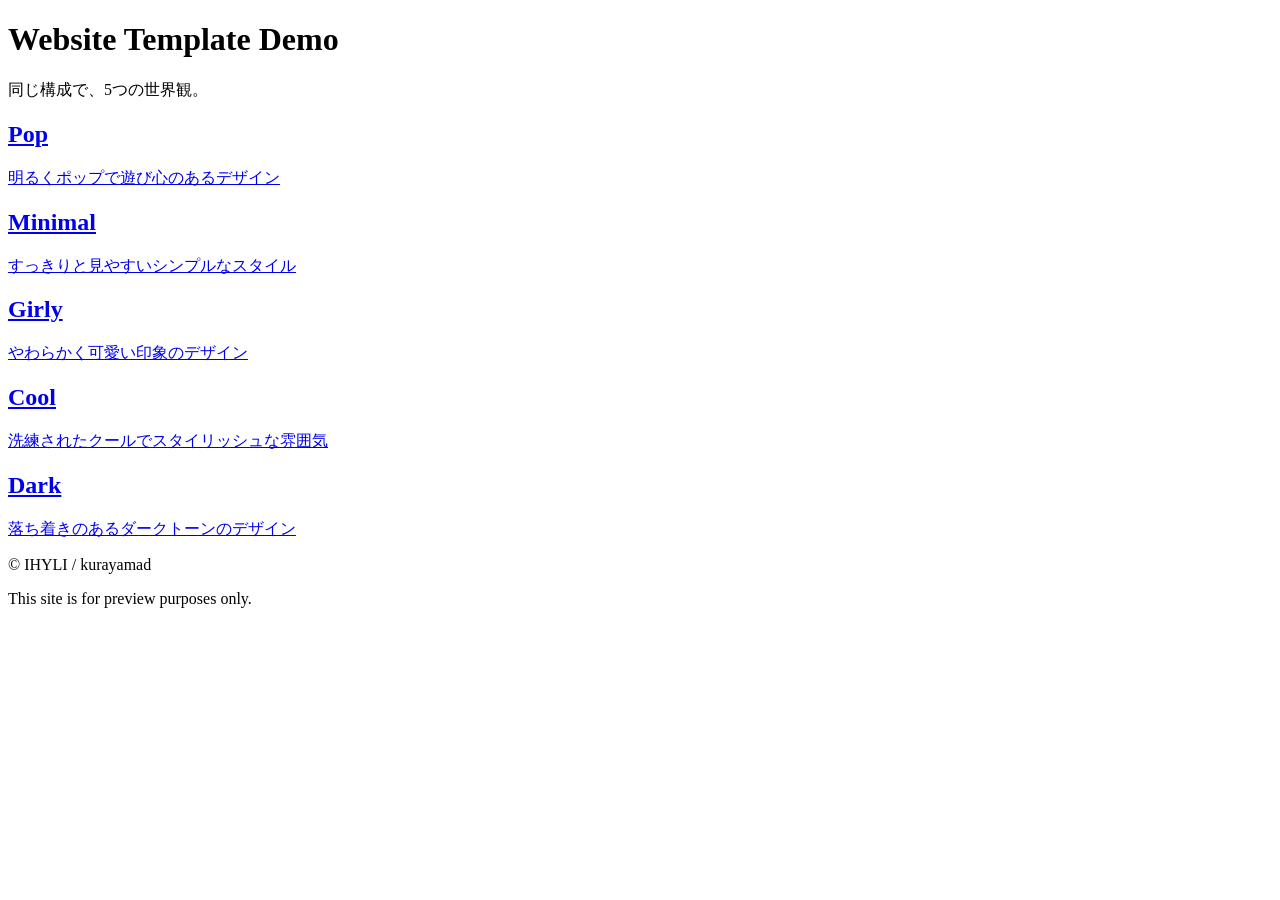
==== index.html @ 6b9346f4 "Add initial HTML structure for website template" ====
<!DOCTYPE html>
<html lang="ja">
<head>
  <meta charset="UTF-8">
  <meta name="viewport" content="width=device-width, initial-scale=1.0">
  <title>Website Template Demo</title>
  <link rel="stylesheet" href="style.css">
</head>
<body>
  <main class="container">
    <h1>Website Template Demo</h1>
    <p class="subtitle">同じ構成で、5つの世界観。</p>

    <div class="grid">
      <a class="card" href="./pop/">
        <h2>Pop</h2>
        <p>明るくポップで遊び心のあるデザイン</p>
      </a>

      <a class="card" href="./minimal/">
        <h2>Minimal</h2>
        <p>すっきりと見やすいシンプルなスタイル</p>
      </a>

      <a class="card" href="./girly/">
        <h2>Girly</h2>
        <p>やわらかく可愛い印象のデザイン</p>
      </a>

      <a class="card" href="./cool/">
        <h2>Cool</h2>
        <p>洗練されたクールでスタイリッシュな雰囲気</p>
      </a>

      <a class="card" href="./dark/">
        <h2>Dark</h2>
        <p>落ち着きのあるダークトーンのデザイン</p>
      </a>
    </div>

    <footer>
      <p>© IHYLI / kurayamad</p>
      <p class="note">This site is for preview purposes only.</p>
    </footer>
  </main>
</body>
</html>
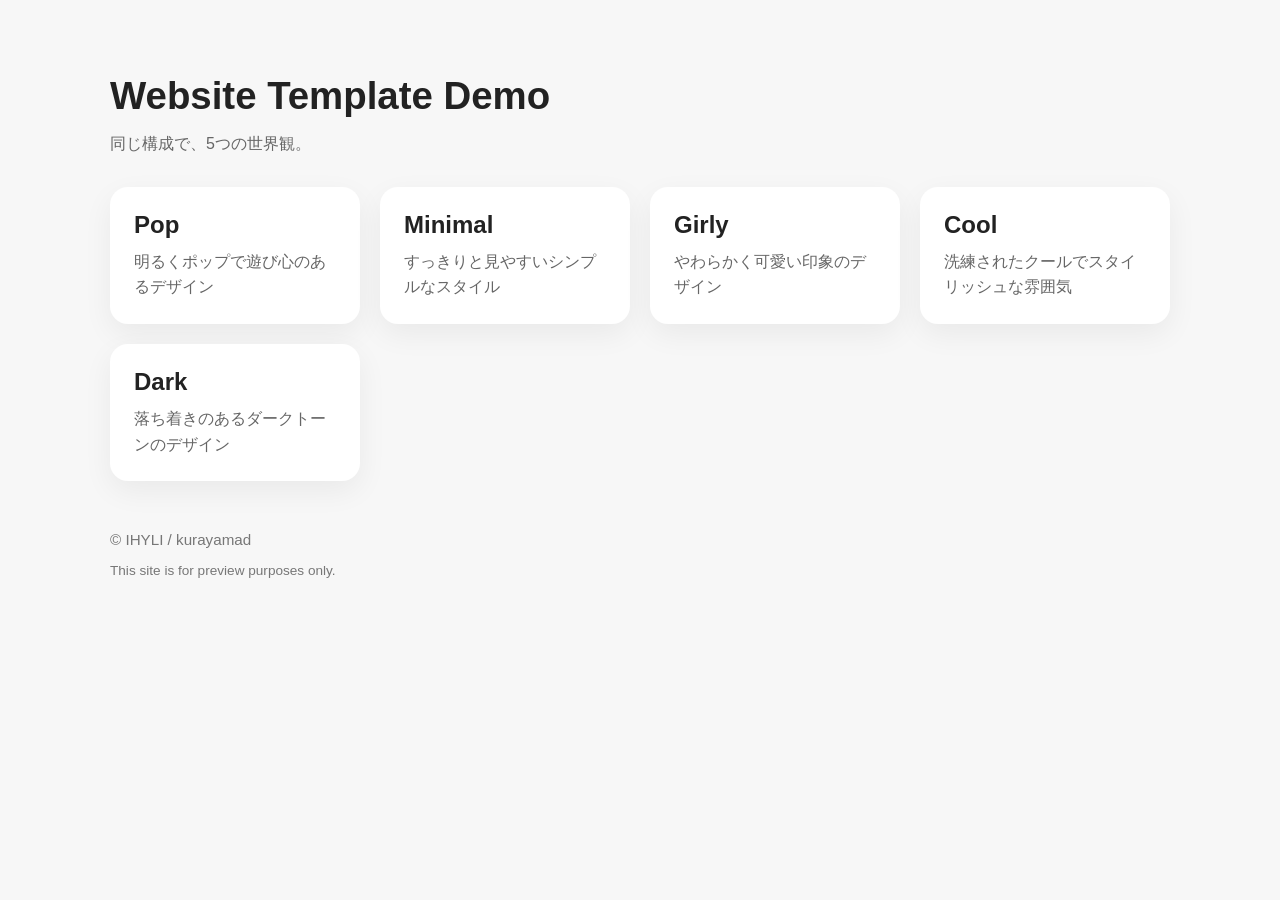
==== commit 648a7194: "Update index.html" ====
--- a/index.html
+++ b/index.html
@@ -12,27 +12,27 @@
     <p class="subtitle">同じ構成で、5つの世界観。</p>
 
     <div class="grid">
-      <a class="card" href="./pop/">
+      <a class="card" href="./Cafe-Template-Retropop/">
         <h2>Pop</h2>
         <p>明るくポップで遊び心のあるデザイン</p>
       </a>
 
-      <a class="card" href="./minimal/">
+      <a class="card" href="./Cafe-Template-Minimal/">
         <h2>Minimal</h2>
         <p>すっきりと見やすいシンプルなスタイル</p>
       </a>
 
-      <a class="card" href="./girly/">
+      <a class="card" href="./Cafe-Template-Girly/">
         <h2>Girly</h2>
         <p>やわらかく可愛い印象のデザイン</p>
       </a>
 
-      <a class="card" href="./cool/">
+      <a class="card" href="./Cafe-Template-Cool/">
         <h2>Cool</h2>
         <p>洗練されたクールでスタイリッシュな雰囲気</p>
       </a>
 
-      <a class="card" href="./dark/">
+      <a class="card" href="./Cafe-Template-Dark/">
         <h2>Dark</h2>
         <p>落ち着きのあるダークトーンのデザイン</p>
       </a>
--- a/style.css
+++ b/style.css
@@ -0,0 +1,70 @@
+* {
+  box-sizing: border-box;
+}
+
+body {
+  margin: 0;
+  font-family: Arial, sans-serif;
+  background: #f7f7f7;
+  color: #222;
+}
+
+.container {
+  max-width: 1100px;
+  margin: 0 auto;
+  padding: 48px 20px 80px;
+}
+
+h1 {
+  font-size: 2.4rem;
+  margin-bottom: 8px;
+}
+
+.subtitle {
+  margin-bottom: 32px;
+  color: #666;
+}
+
+.grid {
+  display: grid;
+  grid-template-columns: repeat(auto-fit, minmax(220px, 1fr));
+  gap: 20px;
+}
+
+.card {
+  display: block;
+  text-decoration: none;
+  color: inherit;
+  background: white;
+  border-radius: 18px;
+  padding: 24px;
+  box-shadow: 0 10px 30px rgba(0,0,0,0.06);
+  transition: transform 0.2s ease, box-shadow 0.2s ease;
+}
+
+.card:hover {
+  transform: translateY(-4px);
+  box-shadow: 0 16px 36px rgba(0,0,0,0.1);
+}
+
+.card h2 {
+  margin-top: 0;
+  margin-bottom: 10px;
+}
+
+.card p {
+  margin: 0;
+  color: #666;
+  line-height: 1.6;
+}
+
+footer {
+  margin-top: 50px;
+  font-size: 0.95rem;
+  color: #777;
+}
+
+.note {
+  font-size: 0.85rem;
+  margin-top: 8px;
+}
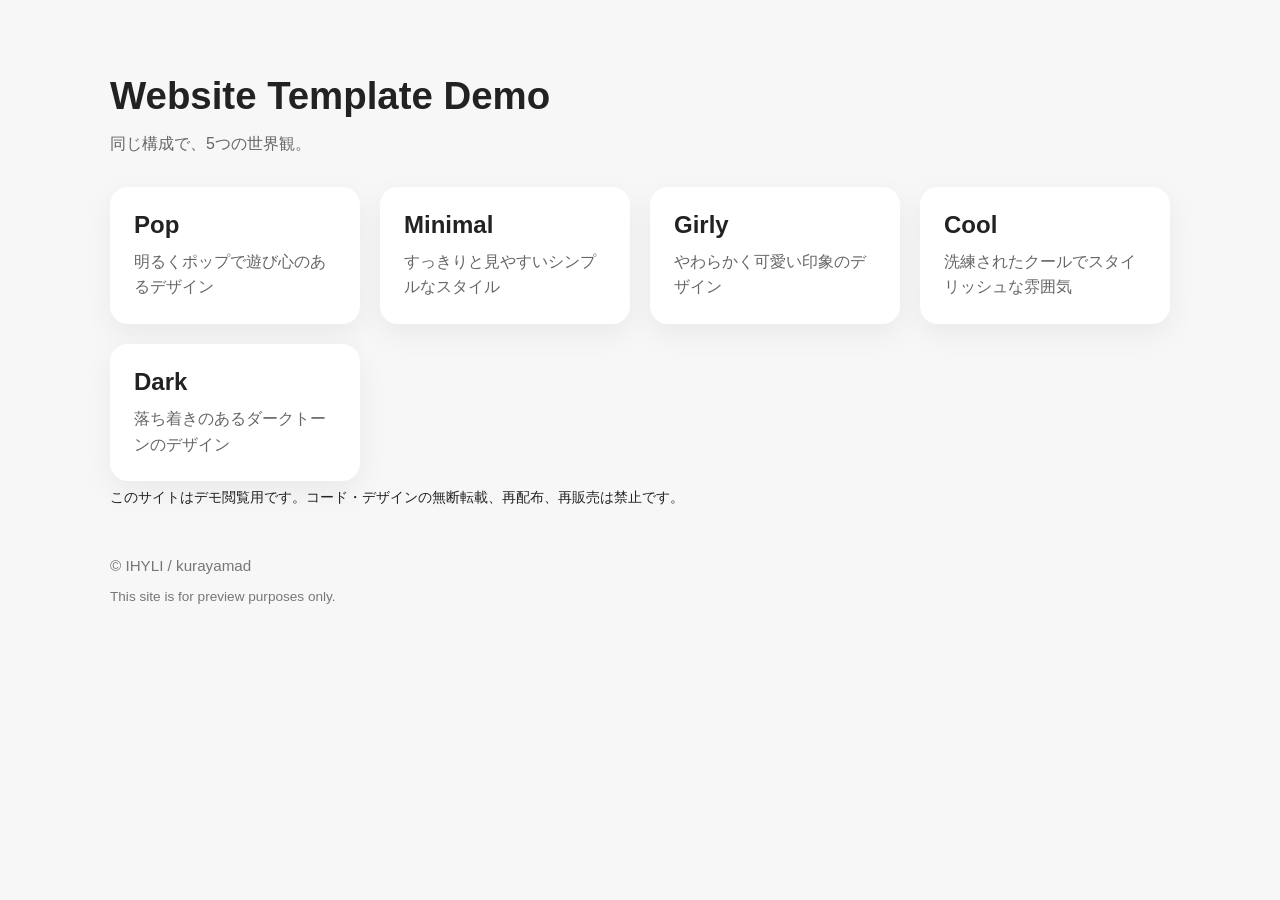
==== commit a65b8aec: "Update index.html" ====
--- a/index.html
+++ b/index.html
@@ -37,7 +37,9 @@
         <p>落ち着きのあるダークトーンのデザイン</p>
       </a>
     </div>
-
+<p class="note">
+  このサイトはデモ閲覧用です。コード・デザインの無断転載、再配布、再販売は禁止です。
+</p>
     <footer>
       <p>© IHYLI / kurayamad</p>
       <p class="note">This site is for preview purposes only.</p>
